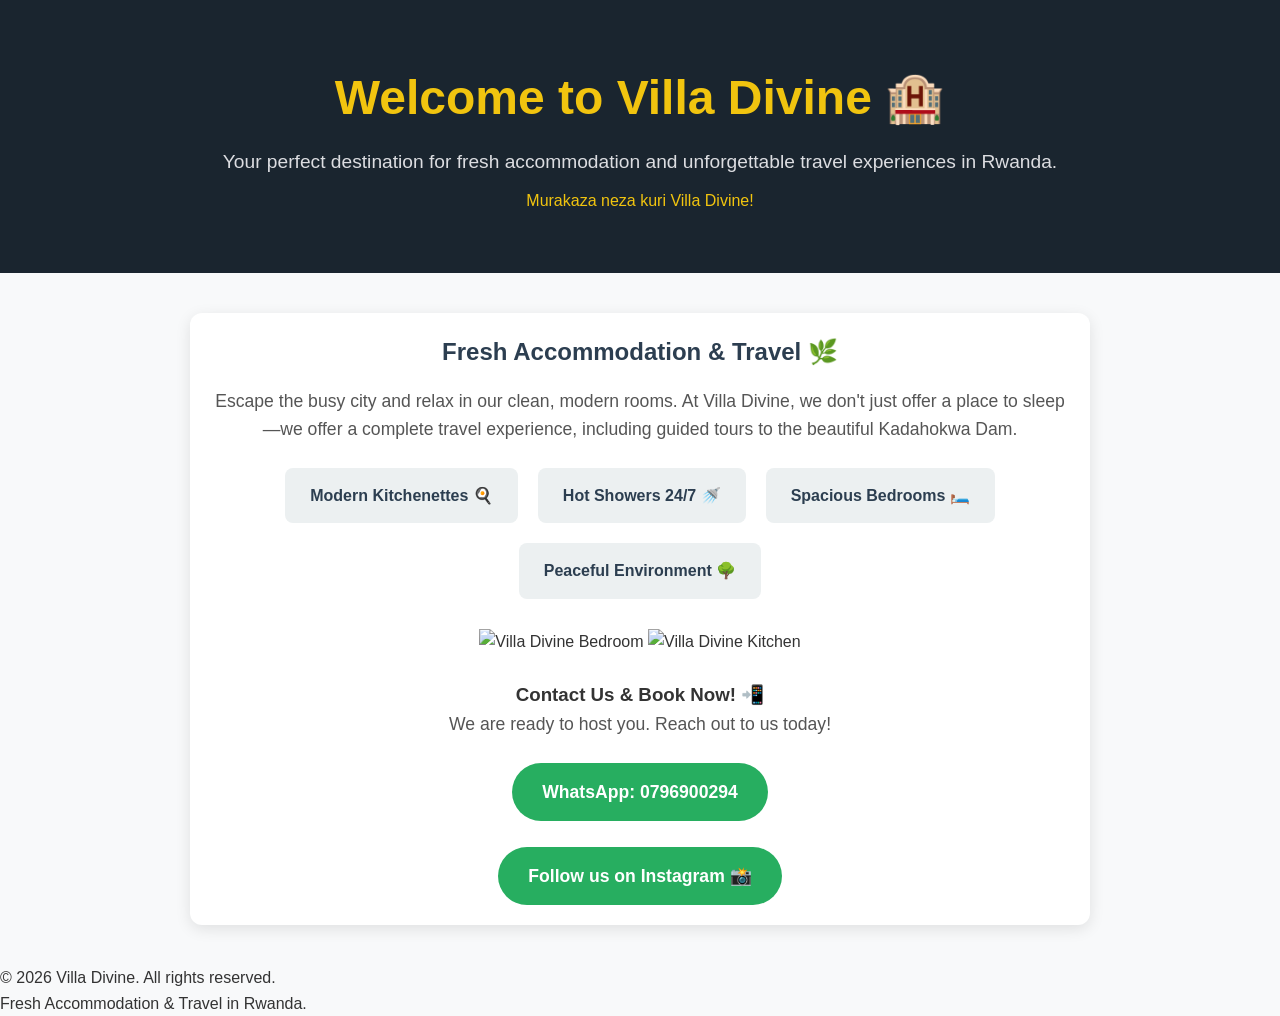
==== index.html @ feab24b3 "Revise title and content for accommodation services Updated the title and content to better reflect " ====
<!DOCTYPE html>
<html lang="en">
<head>
    <meta charset="UTF-8">
    <meta name="viewport" content="width=device-width, initial-scale=1.0">
    <title>Villa Divine | Accommodation & Travel</title>
    <link rel="stylesheet" href="style.css">
    <link href="https://fonts.googleapis.com/css2?family=Poppins:wght@300;400;600&display=swap" rel="stylesheet">
</head>
<body>

    <!-- Hejuru (Header) -->
    <header>
        <h1>Welcome to Villa Divine 🏨</h1>
        <p>Your perfect destination for fresh accommodation and unforgettable travel experiences in Rwanda.</p>
        <p style="font-size: 1em; margin-top: 10px; color: #f1c40f;">Murakaza neza kuri Villa Divine!</p>
    </header>

    <!-- Igice cy'ibanze (Main Content) -->
    <div class="container">
        
        <h2>Fresh Accommodation & Travel 🌿</h2>
        <p>Escape the busy city and relax in our clean, modern rooms. At Villa Divine, we don't just offer a place to sleep—we offer a complete travel experience, including guided tours to the beautiful Kadahokwa Dam.</p>
        
        <!-- Iyi ni features nziza -->
        <div class="features">
            <div class="feature-box">Modern Kitchenettes 🍳</div>
            <div class="feature-box">Hot Showers 24/7 🚿</div>
            <div class="feature-box">Spacious Bedrooms 🛏️</div>
            <div class="feature-box">Peaceful Environment 🌳</div>
        </div>

        <!-- AHANTU HO GUSHYIRA AMAFOTO -->
        <div class="image-gallery">
            <!-- Ifoto ya 1: Icyumba -->
            <img src="room.jpg" alt="Villa Divine Bedroom">
            <!-- Ifoto ya 2: Igikoni -->
            <img src="kitchen.jpg" alt="Villa Divine Kitchen">
        </div>

        <br>

        <!-- Buto zo Kuduhamagara -->
        <div class="contact-section">
            <h3>Contact Us & Book Now! 📲</h3>
            <p>We are ready to host you. Reach out to us today!</p>
            
            <a href="https://wa.me/250796900294" class="btn">WhatsApp: 0796900294</a>
            
            <br><br>
            
            <a href="https://instagram.com/villa_divine_travel_acco" target="_blank" class="btn insta-btn">Follow us on Instagram 📸</a>
        </div>

    </div>

    <!-- Umurongo wo hasi (Footer) -->
    <footer>
        <p>&copy; 2026 Villa Divine. All rights reserved.</p>
        <p>Fresh Accommodation & Travel in Rwanda.</p>
    </footer>

</body>
</html>
---- style.css ----
/* Reset basic styles */
* {
    margin: 0;
    padding: 0;
    box-sizing: border-box;
}

body {
    font-family: 'Segoe UI', Tahoma, Geneva, Verdana, sans-serif;
    background-color: #f8f9fa;
    color: #333;
    line-height: 1.6;
}

/* Header Section */
header {
    background-color: #1a252f; /* Dark blue/grey */
    color: #ffffff;
    text-align: center;
    padding: 60px 20px;
}

header h1 {
    font-size: 3em;
    margin-bottom: 10px;
    color: #f1c40f; /* Gold/Yellow accent */
}

header p {
    font-size: 1.2em;
    color: #dcdde1;
}

/* Main Container */
.container {
    max-width: 900px;
    margin: 40px auto;
    padding: 20px;
    background-color: #ffffff;
    border-radius: 12px;
    box-shadow: 0 4px 15px rgba(0, 0, 0, 0.1);
    text-align: center;
}

.container h2 {
    color: #2c3e50;
    margin-bottom: 15px;
}

.container p {
    font-size: 1.1em;
    margin-bottom: 25px;
    color: #555;
}

/* Features List */
.features {
    display: flex;
    justify-content: center;
    gap: 20px;
    flex-wrap: wrap;
    margin-bottom: 30px;
}

.feature-box {
    background-color: #ecf0f1;
    padding: 15px 25px;
    border-radius: 8px;
    font-weight: bold;
    color: #2c3e50;
}

/* Button */
.btn {
    display: inline-block;
    padding: 15px 30px;
    background-color: #27ae60; /* Green */
    color: #ffffff;
    text-decoration: none;
    border-radius: 50px;
    font-size: 1.1em;
    font-weight: bold;
    transition: background-color 0.3s ease;
}

.btn:hover {
    background-color: #2ecc71; /* Lighter green on hover */
}
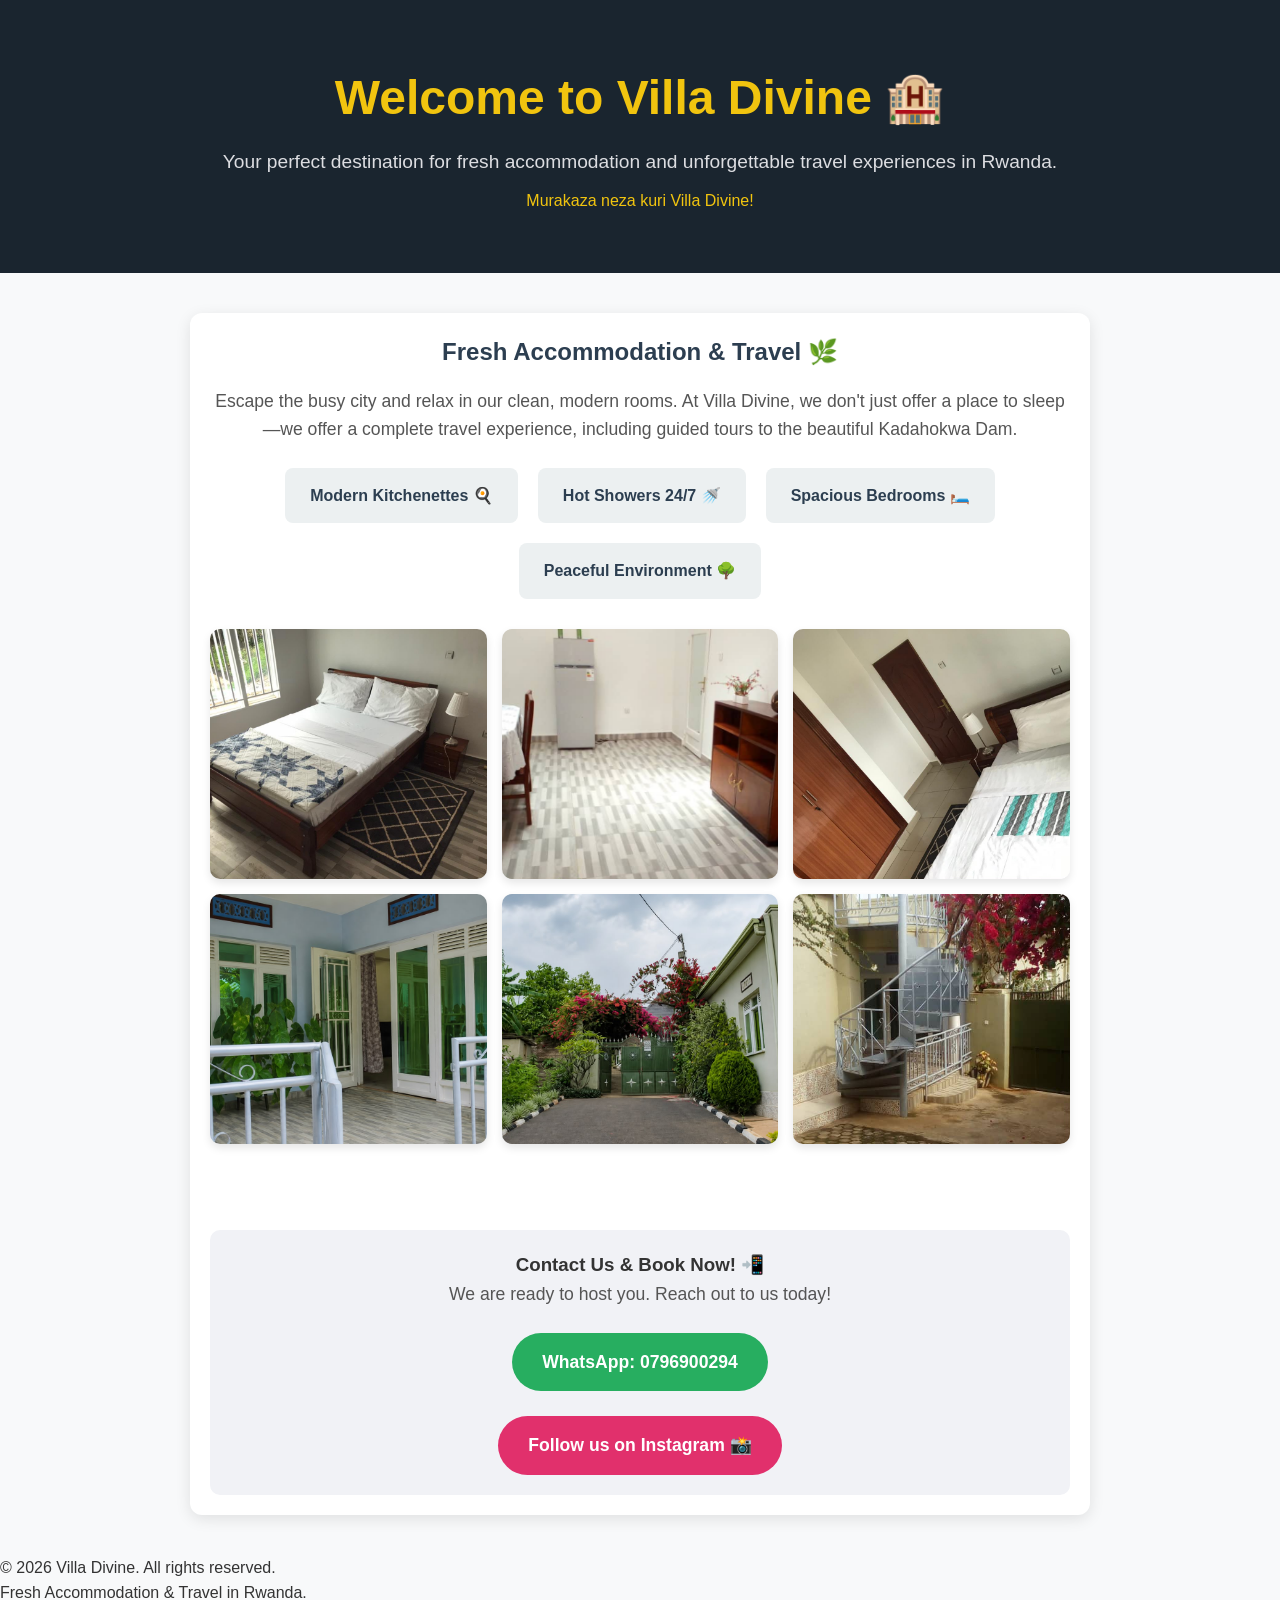
==== commit 7098d2f1: "Update index.html" ====
--- a/index.html
+++ b/index.html
@@ -6,6 +6,28 @@
     <title>Villa Divine | Accommodation & Travel</title>
     <link rel="stylesheet" href="style.css">
     <link href="https://fonts.googleapis.com/css2?family=Poppins:wght@300;400;600&display=swap" rel="stylesheet">
+    
+    <!-- Iyi CSS iri hano ni yo ituma amafoto agenda neza nta kwiga style.css gusa -->
+    <style>
+        .image-gallery {
+            display: grid;
+            grid-template-columns: repeat(auto-fit, minmax(250px, 1fr));
+            gap: 15px;
+            margin-top: 30px;
+            margin-bottom: 30px;
+        }
+        .image-gallery img {
+            width: 100%;
+            height: 250px;
+            object-fit: cover; /* Ibi bituma amafoto yose agira ubunini bungana */
+            border-radius: 10px;
+            box-shadow: 0 4px 8px rgba(0,0,0,0.1);
+            transition: transform 0.3s ease;
+        }
+        .image-gallery img:hover {
+            transform: scale(1.03); /* Iyo umuntu ayageraho, ifoto yiyongera gato */
+        }
+    </style>
 </head>
 <body>
 
@@ -30,12 +52,14 @@
             <div class="feature-box">Peaceful Environment 🌳</div>
         </div>
 
-        <!-- AHANTU HO GUSHYIRA AMAFOTO -->
+        <!-- AHANTU HO AMAFOTO (Yahinduwe ahure n'amazina ya GitHub) -->
         <div class="image-gallery">
-            <!-- Ifoto ya 1: Icyumba -->
-            <img src="room.jpg" alt="Villa Divine Bedroom">
-            <!-- Ifoto ya 2: Igikoni -->
-            <img src="kitchen.jpg" alt="Villa Divine Kitchen">
+            <img src="room.jpg.jpeg" alt="Villa Divine Bedroom">
+            <img src="saloon.jpg.jpeg" alt="Villa Divine Saloon">
+            <img src="room2.jpg.jpeg" alt="Villa Divine Bedroom 2">
+            <img src="room3.jpg.jpeg" alt="Villa Divine Bedroom 3">
+            <img src="gate.jpg.jpeg" alt="Villa Divine Gate">
+            <img src="ladder.jpg.jpeg" alt="Villa Divine View">
         </div>
 
         <br>
--- a/style.css
+++ b/style.css
@@ -86,3 +86,36 @@
 .btn:hover {
     background-color: #2ecc71; /* Lighter green on hover */
 }
+.image-gallery {
+    display: flex;
+    justify-content: center;
+    gap: 15px;
+    margin-top: 20px;
+}
+.image-gallery img {
+    width: 45%;
+    border-radius: 10px;
+    box-shadow: 0 4px 8px rgba(0,0,0,0.1);
+}
+.insta-btn {
+    background-color: #E1306C !important;
+}
+.contact-section {
+    background-color: #f1f2f6;
+    padding: 20px;
+    border-radius: 10px;
+    margin-top: 30px;
+}
+.image-gallery {
+    display: grid;
+    grid-template-columns: repeat(auto-fit, minmax(250px, 1fr));
+    gap: 15px;
+    margin-top: 20px;
+}
+.image-gallery img {
+    width: 100%;
+    height: 250px;
+    object-fit: cover; /* Ibi bituma amafoto yose aba ingana */
+    border-radius: 10px;
+    box-shadow: 0 4px 8px rgba(0,0,0,0.1);
+}
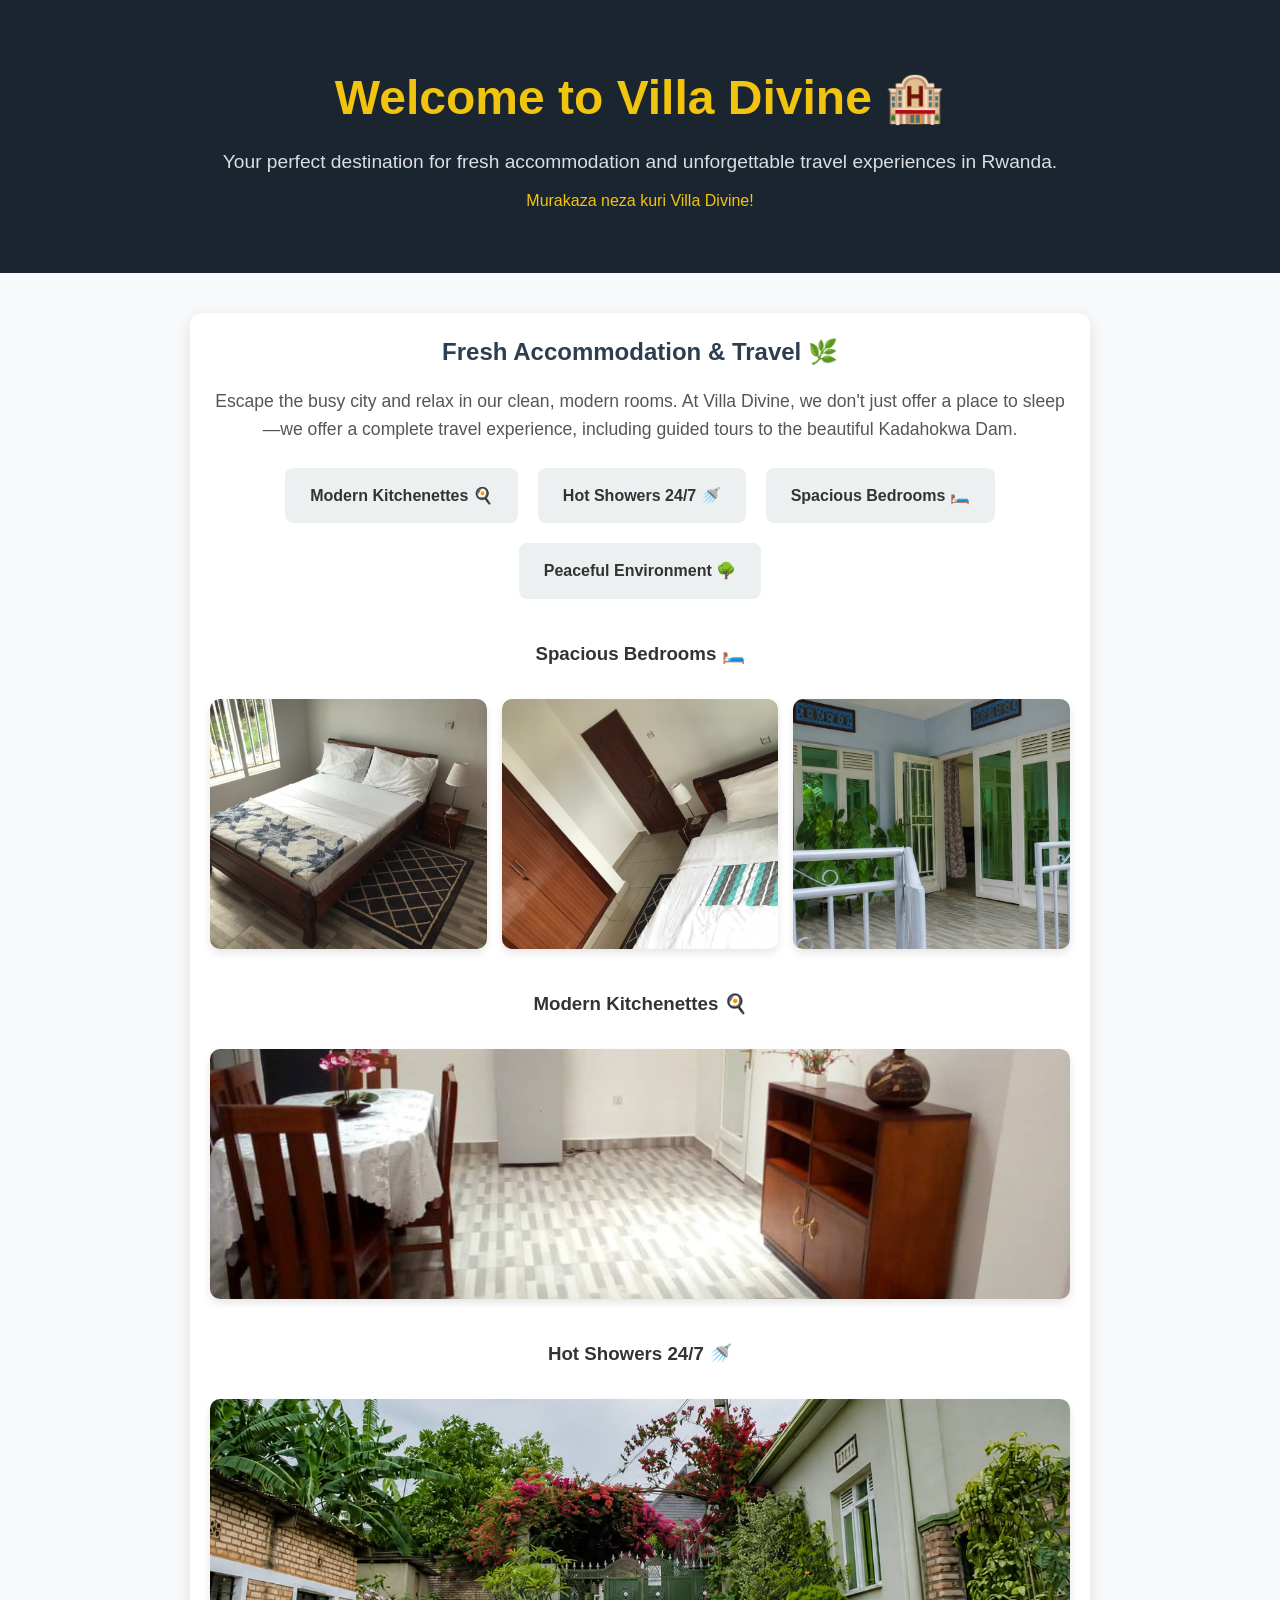
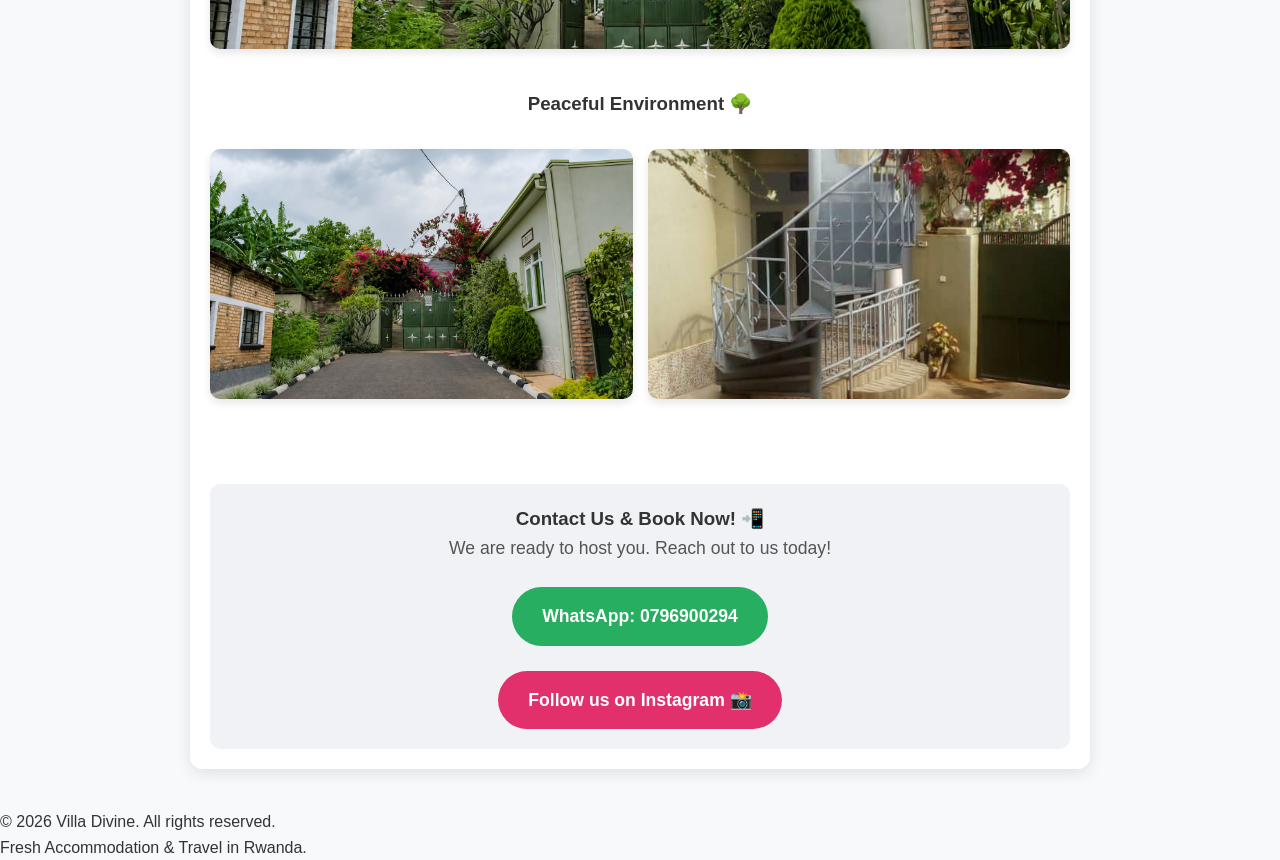
==== commit b82a03e0: "Enhance index.html with navigation links and styles Updated HTML structure and added smooth scroll f" ====
--- a/index.html
+++ b/index.html
@@ -7,8 +7,8 @@
     <link rel="stylesheet" href="style.css">
     <link href="https://fonts.googleapis.com/css2?family=Poppins:wght@300;400;600&display=swap" rel="stylesheet">
     
-    <!-- Iyi CSS iri hano ni yo ituma amafoto agenda neza nta kwiga style.css gusa -->
     <style>
+        /* Ibi bituma amafoto agenda neza */
         .image-gallery {
             display: grid;
             grid-template-columns: repeat(auto-fit, minmax(250px, 1fr));
@@ -19,13 +19,29 @@
         .image-gallery img {
             width: 100%;
             height: 250px;
-            object-fit: cover; /* Ibi bituma amafoto yose agira ubunini bungana */
+            object-fit: cover;
             border-radius: 10px;
             box-shadow: 0 4px 8px rgba(0,0,0,0.1);
             transition: transform 0.3s ease;
         }
         .image-gallery img:hover {
-            transform: scale(1.03); /* Iyo umuntu ayageraho, ifoto yiyongera gato */
+            transform: scale(1.03);
+        }
+        
+        /* Ibi bituma iyo ukanda buto, igenda buhoro buhoro (Smooth Scroll) */
+        html {
+            scroll-behavior: smooth;
+        }
+        
+        /* Ibi bituma buto zisa n'izikandwa */
+        .feature-box {
+            cursor: pointer;
+            text-decoration: none;
+            display: inline-block;
+            color: inherit;
+        }
+        .feature-box:hover {
+            background-color: #d1d8e0;
         }
     </style>
 </head>
@@ -44,20 +60,48 @@
         <h2>Fresh Accommodation & Travel 🌿</h2>
         <p>Escape the busy city and relax in our clean, modern rooms. At Villa Divine, we don't just offer a place to sleep—we offer a complete travel experience, including guided tours to the beautiful Kadahokwa Dam.</p>
         
-        <!-- Iyi ni features nziza -->
+        <!-- BUTO ZIFITE AMALINK (Kanda urebe ifoto) -->
         <div class="features">
-            <div class="feature-box">Modern Kitchenettes 🍳</div>
-            <div class="feature-box">Hot Showers 24/7 🚿</div>
-            <div class="feature-box">Spacious Bedrooms 🛏️</div>
-            <div class="feature-box">Peaceful Environment 🌳</div>
+            <!-- Iyi buto ijyana ku ifoto ya Kitchen (id="kitchen") -->
+            <a href="#kitchen" class="feature-box">Modern Kitchenettes 🍳</a>
+            
+            <!-- Iyi buto ijyana ku ifoto ya Hot shower (id="bathroom") -->
+            <a href="#bathroom" class="feature-box">Hot Showers 24/7 🚿</a>
+            
+            <!-- Iyi buto ijyana ku ifoto y'icyumba (id="bedroom") -->
+            <a href="#bedroom" class="feature-box">Spacious Bedrooms 🛏️</a>
+            
+            <!-- Iyi buto ijyana ku ifoto y'ahantu ho hanze (id="environment") -->
+            <a href="#environment" class="feature-box">Peaceful Environment 🌳</a>
         </div>
 
-        <!-- AHANTU HO AMAFOTO (Yahinduwe ahure n'amazina ya GitHub) -->
+        <!-- AHANTU HO AMAFOTO (Amafoto afite "id" kugira ngo buto ziyasange) -->
+        
+        <!-- Ifoto y'Icyumba -->
+        <h3 id="bedroom" style="margin-top: 40px;">Spacious Bedrooms 🛏️</h3>
         <div class="image-gallery">
             <img src="room.jpg.jpeg" alt="Villa Divine Bedroom">
-            <img src="saloon.jpg.jpeg" alt="Villa Divine Saloon">
             <img src="room2.jpg.jpeg" alt="Villa Divine Bedroom 2">
             <img src="room3.jpg.jpeg" alt="Villa Divine Bedroom 3">
+        </div>
+
+        <!-- Ifoto y'Igikoni -->
+        <h3 id="kitchen" style="margin-top: 40px;">Modern Kitchenettes 🍳</h3>
+        <div class="image-gallery">
+            <img src="saloon.jpg.jpeg" alt="Villa Divine Kitchen"> 
+            <!-- Niba hari ifoto y'igikoni nyayo, hindura "saloon.jpg.jpeg" uyishyiremo -->
+        </div>
+
+        <!-- Ifoto y'Ubwiherero -->
+        <h3 id="bathroom" style="margin-top: 40px;">Hot Showers 24/7 🚿</h3>
+        <div class="image-gallery">
+            <!-- Niba hari ifoto y'ubwiherero, hindura "gate.jpg.jpeg" uyishyiremo -->
+            <img src="gate.jpg.jpeg" alt="Villa Divine Bathroom"> 
+        </div>
+
+        <!-- Ifoto y'Aho Hanze -->
+        <h3 id="environment" style="margin-top: 40px;">Peaceful Environment 🌳</h3>
+        <div class="image-gallery">
             <img src="gate.jpg.jpeg" alt="Villa Divine Gate">
             <img src="ladder.jpg.jpeg" alt="Villa Divine View">
         </div>
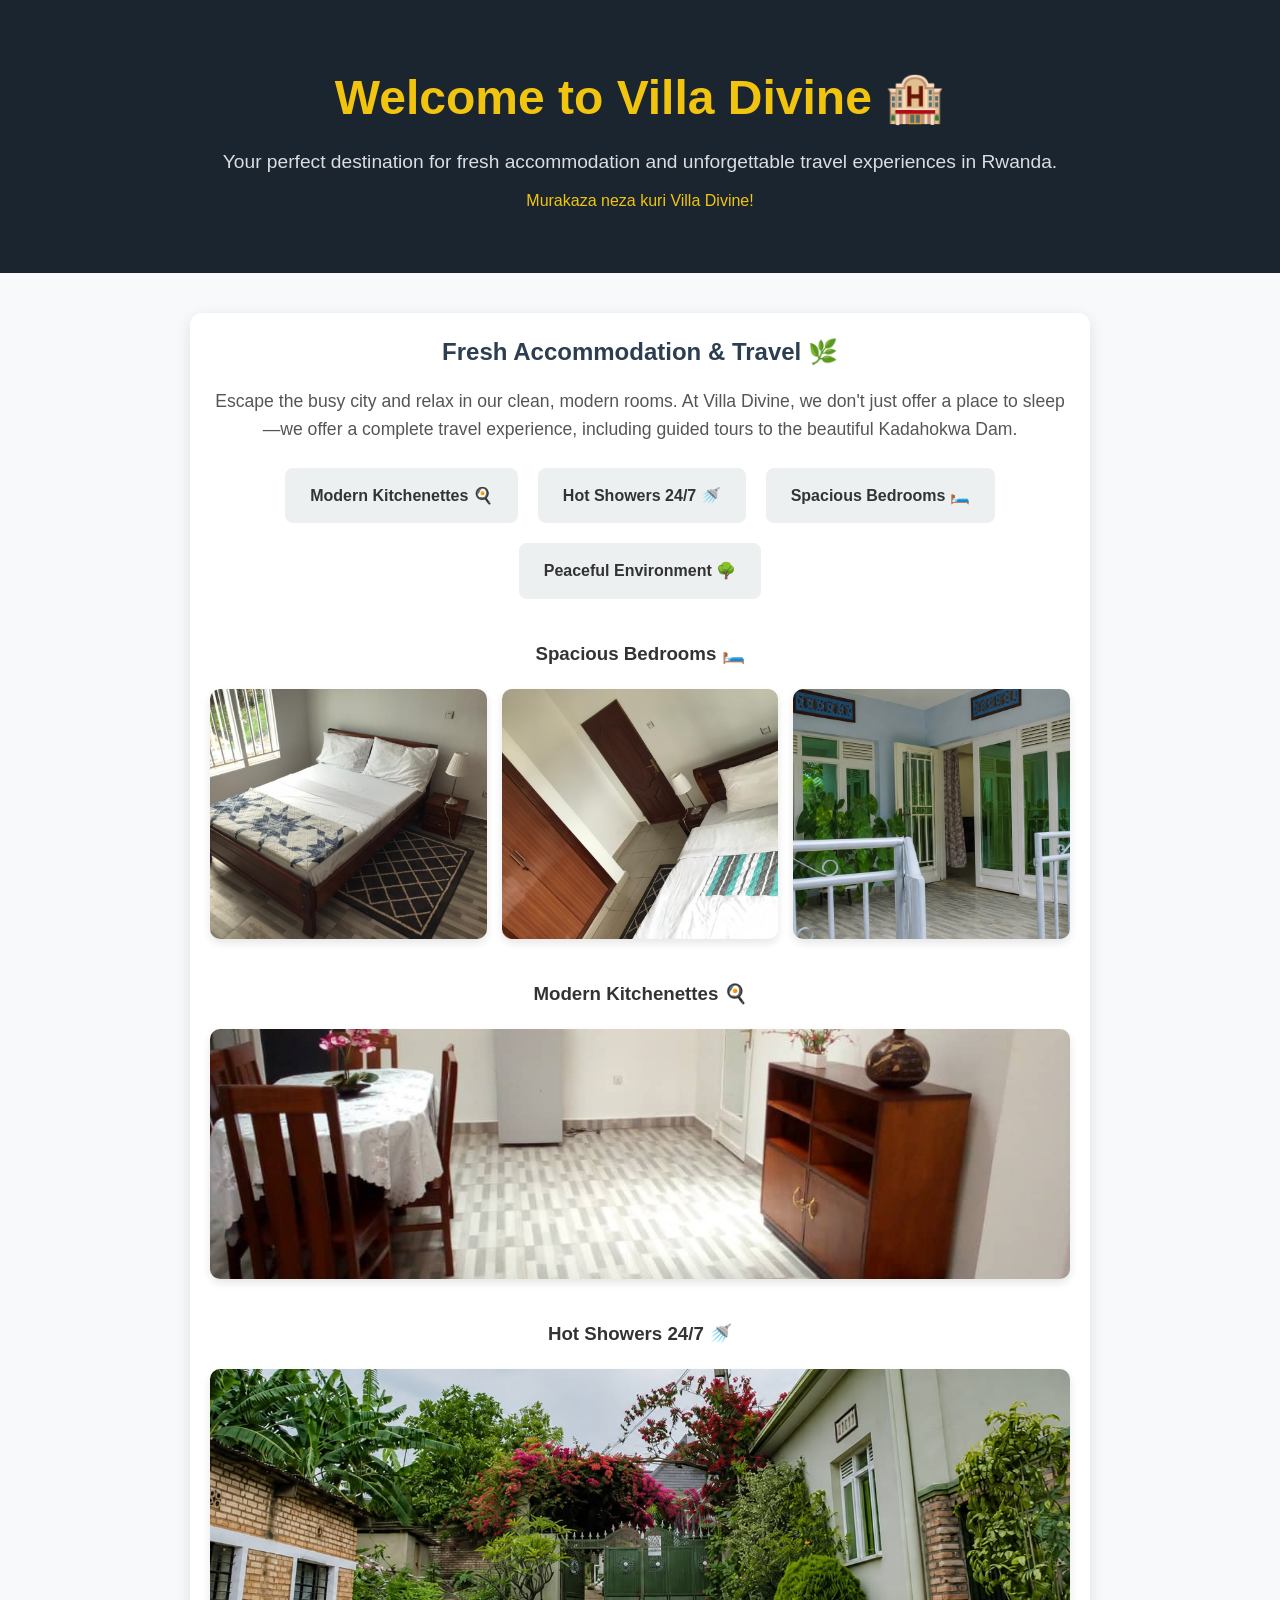
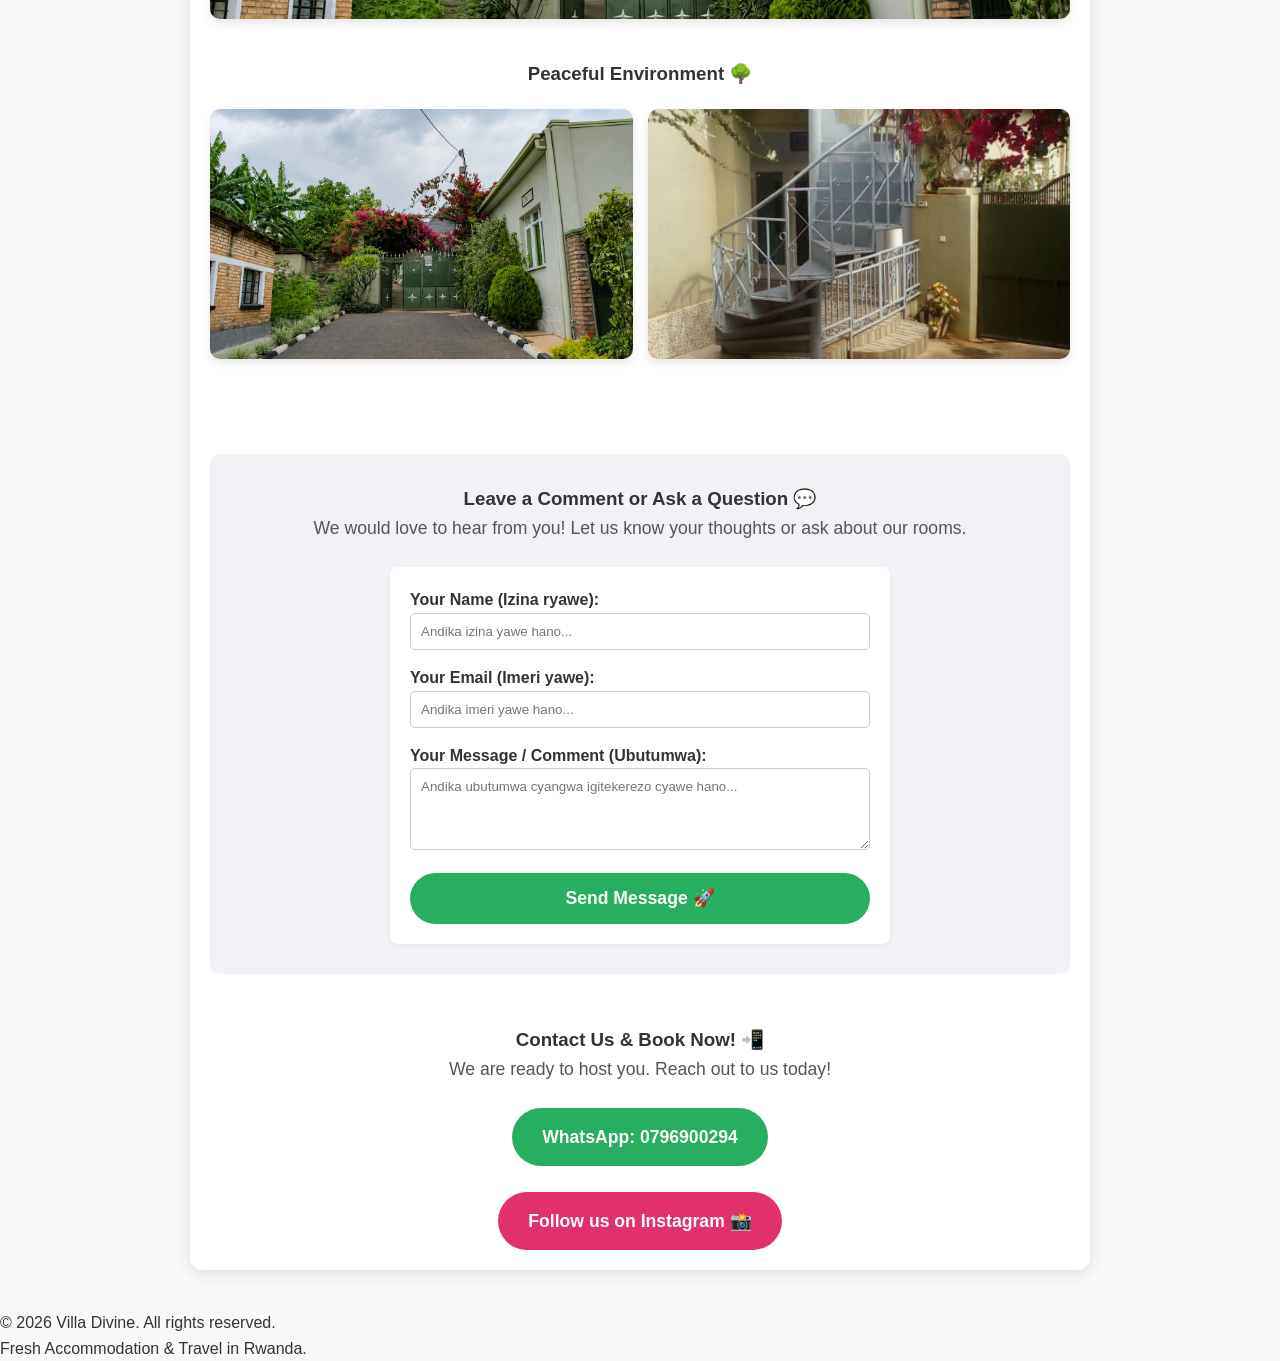
==== commit 7d5f4529: "Refactor HTML and CSS styles for better layout Updated CSS styles and improved comments in HTML." ====
--- a/index.html
+++ b/index.html
@@ -7,13 +7,14 @@
     <link rel="stylesheet" href="style.css">
     <link href="https://fonts.googleapis.com/css2?family=Poppins:wght@300;400;600&display=swap" rel="stylesheet">
     
+    <!-- Iyi CSS iri hano ituma amafoto n'ifomu bisa neza -->
     <style>
-        /* Ibi bituma amafoto agenda neza */
+        /* Imiterere y'amafoto */
         .image-gallery {
             display: grid;
             grid-template-columns: repeat(auto-fit, minmax(250px, 1fr));
             gap: 15px;
-            margin-top: 30px;
+            margin-top: 20px;
             margin-bottom: 30px;
         }
         .image-gallery img {
@@ -28,12 +29,12 @@
             transform: scale(1.03);
         }
         
-        /* Ibi bituma iyo ukanda buto, igenda buhoro buhoro (Smooth Scroll) */
+        /* Smooth scroll iyo ukanda kuri buto */
         html {
             scroll-behavior: smooth;
         }
         
-        /* Ibi bituma buto zisa n'izikandwa */
+        /* Uburyo buto zisa n'izikandwa */
         .feature-box {
             cursor: pointer;
             text-decoration: none;
@@ -42,6 +43,32 @@
         }
         .feature-box:hover {
             background-color: #d1d8e0;
+        }
+
+        /* Imiterere y'ifomu yo kohereza ubutumwa */
+        .contact-section {
+            background-color: #f1f2f6;
+            padding: 30px;
+            border-radius: 10px;
+            margin-top: 40px;
+            text-align: center;
+        }
+        .contact-form {
+            text-align: left; 
+            max-width: 500px; 
+            margin: 0 auto;
+            background: white;
+            padding: 20px;
+            border-radius: 8px;
+            box-shadow: 0 2px 5px rgba(0,0,0,0.05);
+        }
+        .contact-form input, .contact-form textarea {
+            width: 100%; 
+            padding: 10px; 
+            margin-bottom: 15px; 
+            border: 1px solid #ccc; 
+            border-radius: 5px;
+            font-family: inherit;
         }
     </style>
 </head>
@@ -60,24 +87,17 @@
         <h2>Fresh Accommodation & Travel 🌿</h2>
         <p>Escape the busy city and relax in our clean, modern rooms. At Villa Divine, we don't just offer a place to sleep—we offer a complete travel experience, including guided tours to the beautiful Kadahokwa Dam.</p>
         
-        <!-- BUTO ZIFITE AMALINK (Kanda urebe ifoto) -->
+        <!-- BUTO ZIFITE AMALINK (Zikujyana kuri za foto) -->
         <div class="features">
-            <!-- Iyi buto ijyana ku ifoto ya Kitchen (id="kitchen") -->
             <a href="#kitchen" class="feature-box">Modern Kitchenettes 🍳</a>
-            
-            <!-- Iyi buto ijyana ku ifoto ya Hot shower (id="bathroom") -->
             <a href="#bathroom" class="feature-box">Hot Showers 24/7 🚿</a>
-            
-            <!-- Iyi buto ijyana ku ifoto y'icyumba (id="bedroom") -->
             <a href="#bedroom" class="feature-box">Spacious Bedrooms 🛏️</a>
-            
-            <!-- Iyi buto ijyana ku ifoto y'ahantu ho hanze (id="environment") -->
             <a href="#environment" class="feature-box">Peaceful Environment 🌳</a>
         </div>
 
-        <!-- AHANTU HO AMAFOTO (Amafoto afite "id" kugira ngo buto ziyasange) -->
+        <!-- AHANTU HO AMAFOTO -->
         
-        <!-- Ifoto y'Icyumba -->
+        <!-- Ifoto z'Ibyumba -->
         <h3 id="bedroom" style="margin-top: 40px;">Spacious Bedrooms 🛏️</h3>
         <div class="image-gallery">
             <img src="room.jpg.jpeg" alt="Villa Divine Bedroom">
@@ -89,13 +109,11 @@
         <h3 id="kitchen" style="margin-top: 40px;">Modern Kitchenettes 🍳</h3>
         <div class="image-gallery">
             <img src="saloon.jpg.jpeg" alt="Villa Divine Kitchen"> 
-            <!-- Niba hari ifoto y'igikoni nyayo, hindura "saloon.jpg.jpeg" uyishyiremo -->
         </div>
 
         <!-- Ifoto y'Ubwiherero -->
         <h3 id="bathroom" style="margin-top: 40px;">Hot Showers 24/7 🚿</h3>
         <div class="image-gallery">
-            <!-- Niba hari ifoto y'ubwiherero, hindura "gate.jpg.jpeg" uyishyiremo -->
             <img src="gate.jpg.jpeg" alt="Villa Divine Bathroom"> 
         </div>
 
@@ -108,8 +126,30 @@
 
         <br>
 
-        <!-- Buto zo Kuduhamagara -->
+        <!-- Igice cyo Gusiga Ubutumwa (Comments / Contact Form) -->
         <div class="contact-section">
+            <h3>Leave a Comment or Ask a Question 💬</h3>
+            <p>We would love to hear from you! Let us know your thoughts or ask about our rooms.</p>
+            
+            <!-- Iyi ni Fomu ikoresha URL ya Formspree yawe -->
+            <form class="contact-form" action="https://formspree.io/f/maeegkwa" method="POST">
+                <label for="name" style="font-weight: bold;">Your Name (Izina ryawe):</label>
+                <input type="text" id="name" name="name" required placeholder="Andika izina yawe hano...">
+
+                <label for="email" style="font-weight: bold;">Your Email (Imeri yawe):</label>
+                <input type="email" id="email" name="email" required placeholder="Andika imeri yawe hano...">
+
+                <label for="message" style="font-weight: bold;">Your Message / Comment (Ubutumwa):</label>
+                <textarea id="message" name="message" rows="4" required placeholder="Andika ubutumwa cyangwa igitekerezo cyawe hano..."></textarea>
+
+                <button type="submit" class="btn" style="width: 100%; border: none; cursor: pointer;">Send Message 🚀</button>
+            </form>
+        </div>
+
+        <br><br>
+
+        <!-- Buto zo Kuduhamagara (WhatsApp & Instagram) -->
+        <div style="text-align: center;">
             <h3>Contact Us & Book Now! 📲</h3>
             <p>We are ready to host you. Reach out to us today!</p>
             
@@ -117,7 +157,7 @@
             
             <br><br>
             
-            <a href="https://instagram.com/villa_divine_travel_acco" target="_blank" class="btn insta-btn">Follow us on Instagram 📸</a>
+            <a href="https://instagram.com/villa_divine_travel_acco" target="_blank" class="btn insta-btn" style="background-color: #E1306C; color: white;">Follow us on Instagram 📸</a>
         </div>
 
     </div>
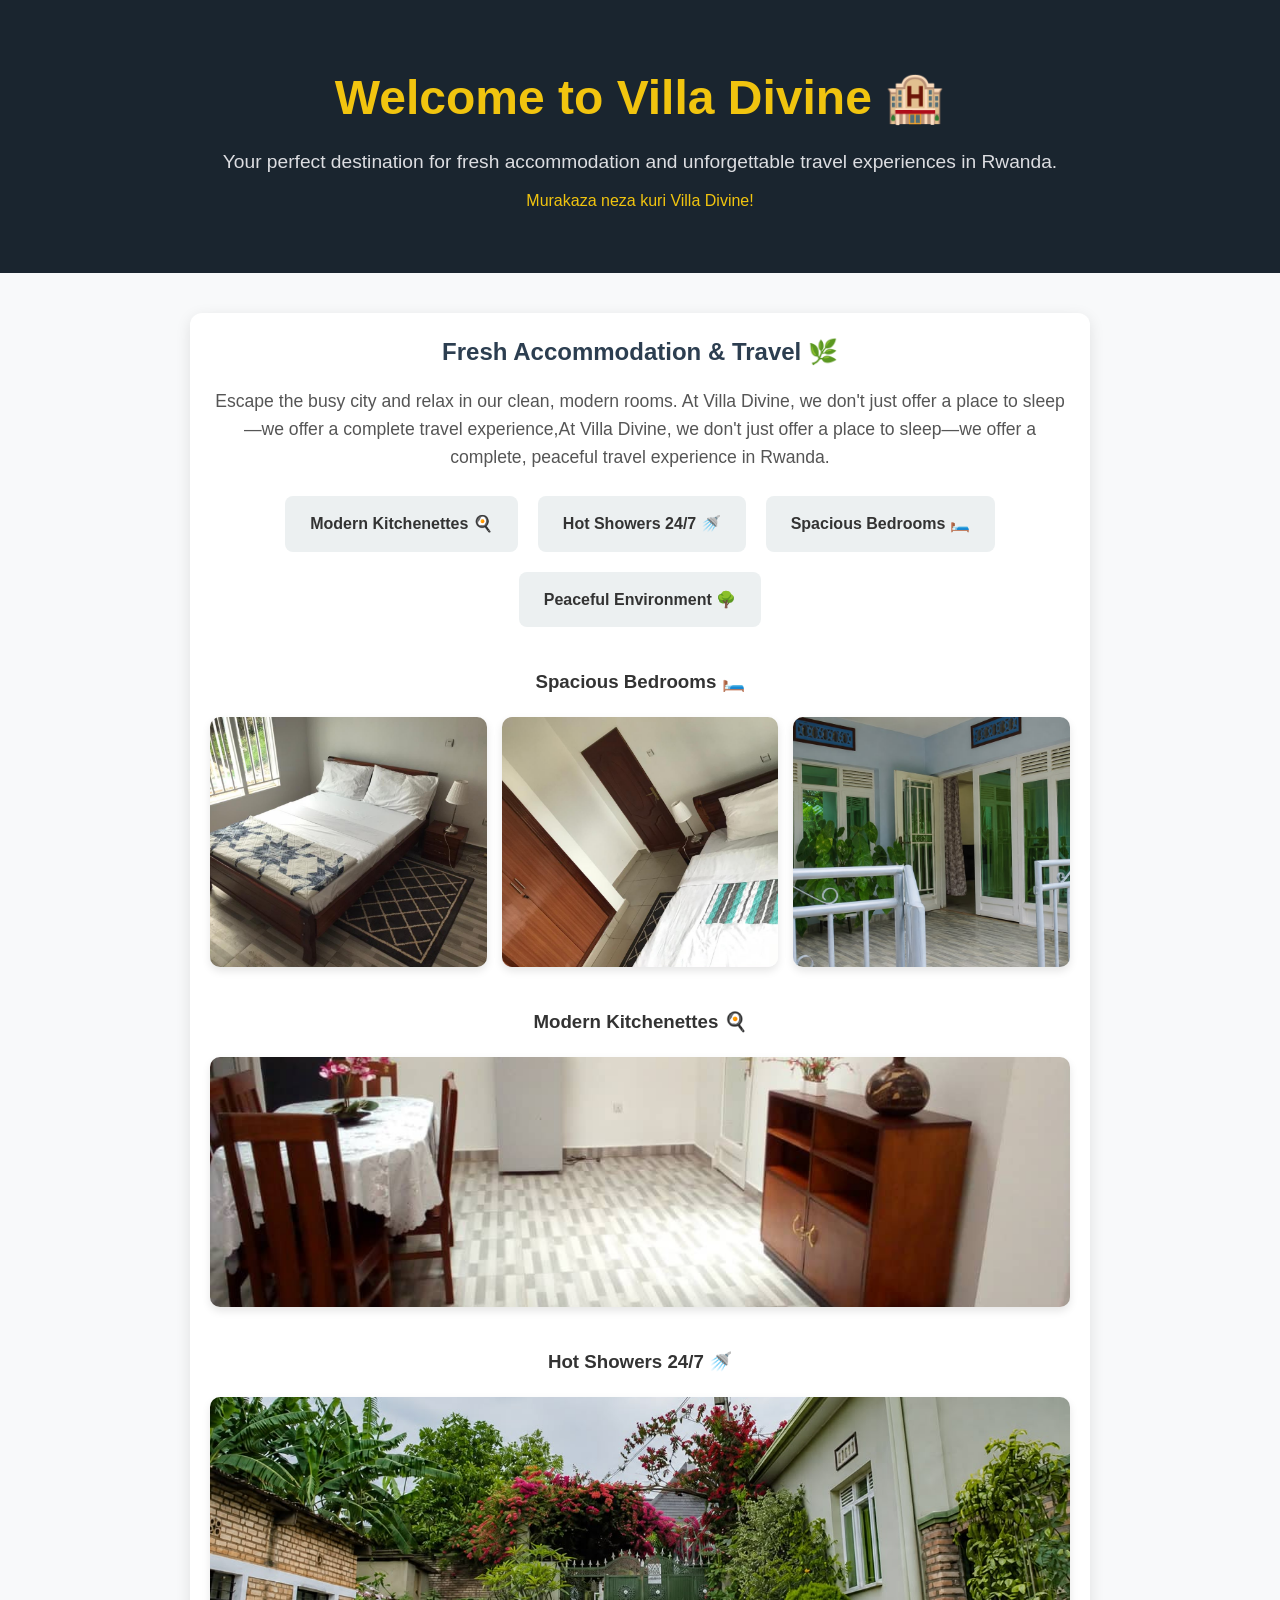
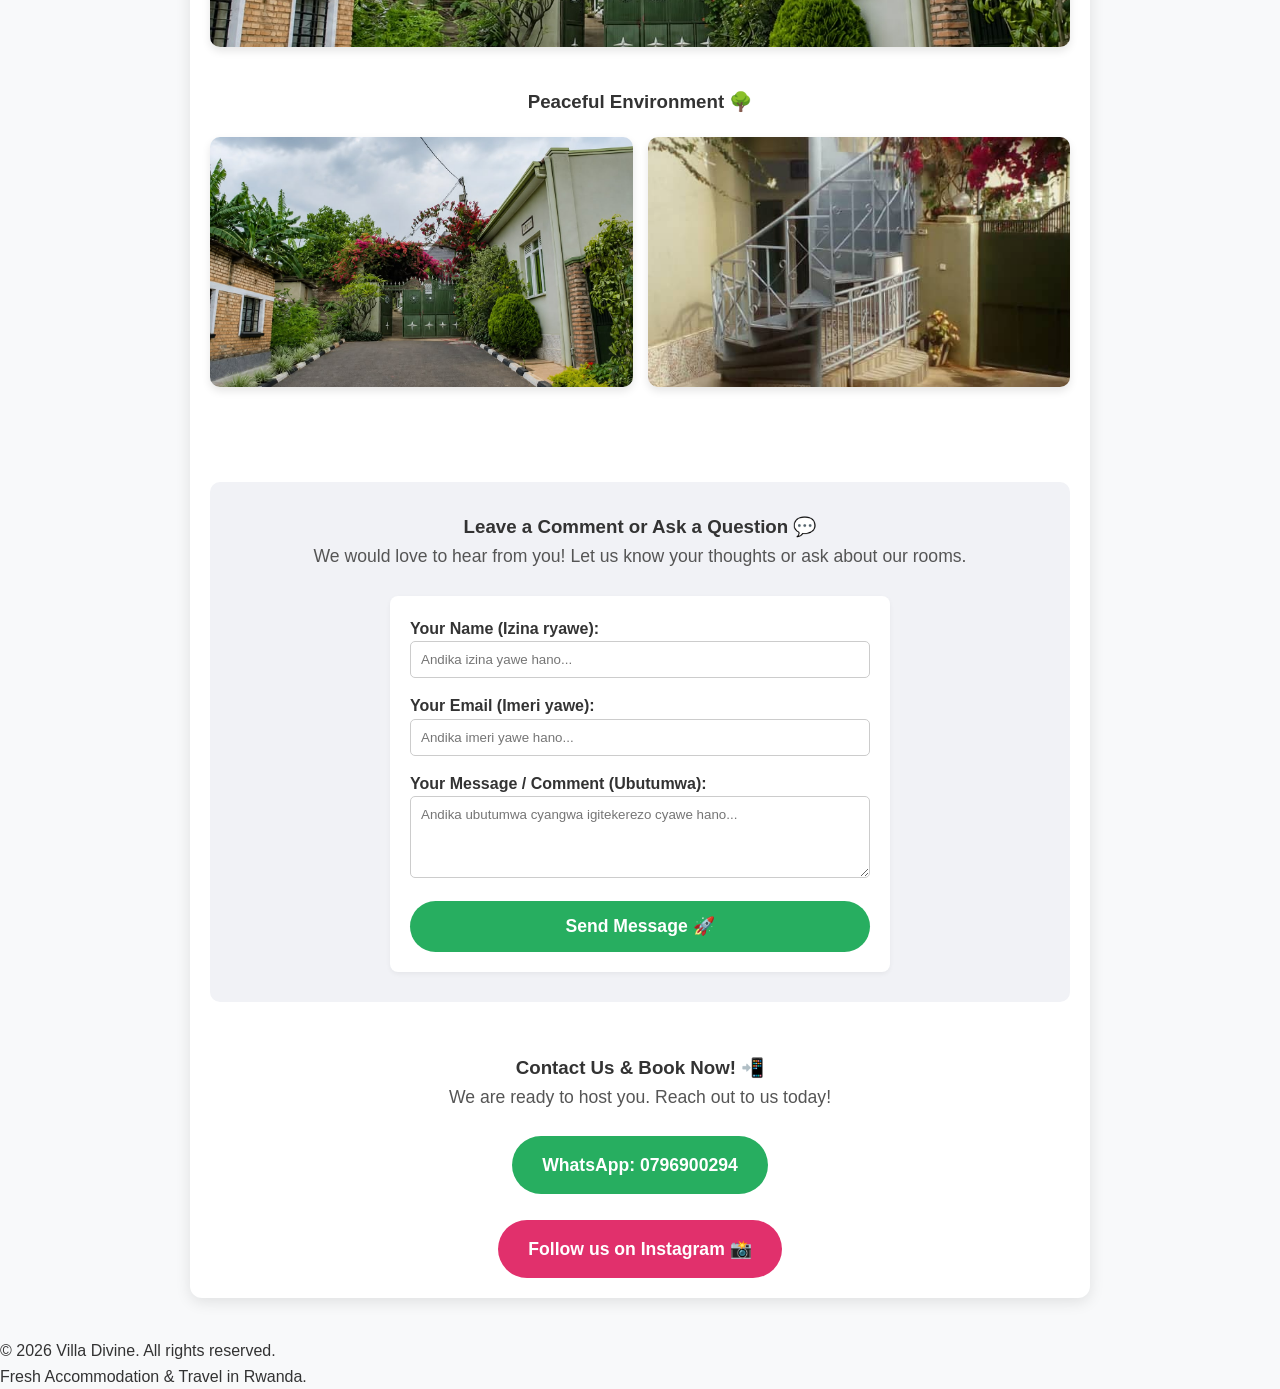
==== commit 61f486be: "Revise accommodation description for clarity Updated the description of Villa Divine to emphasize a " ====
--- a/index.html
+++ b/index.html
@@ -85,7 +85,7 @@
     <div class="container">
         
         <h2>Fresh Accommodation & Travel 🌿</h2>
-        <p>Escape the busy city and relax in our clean, modern rooms. At Villa Divine, we don't just offer a place to sleep—we offer a complete travel experience, including guided tours to the beautiful Kadahokwa Dam.</p>
+        <p>Escape the busy city and relax in our clean, modern rooms. At Villa Divine, we don't just offer a place to sleep—we offer a complete travel experience,At Villa Divine, we don't just offer a place to sleep—we offer a complete, peaceful travel experience in Rwanda.</p>
         
         <!-- BUTO ZIFITE AMALINK (Zikujyana kuri za foto) -->
         <div class="features">
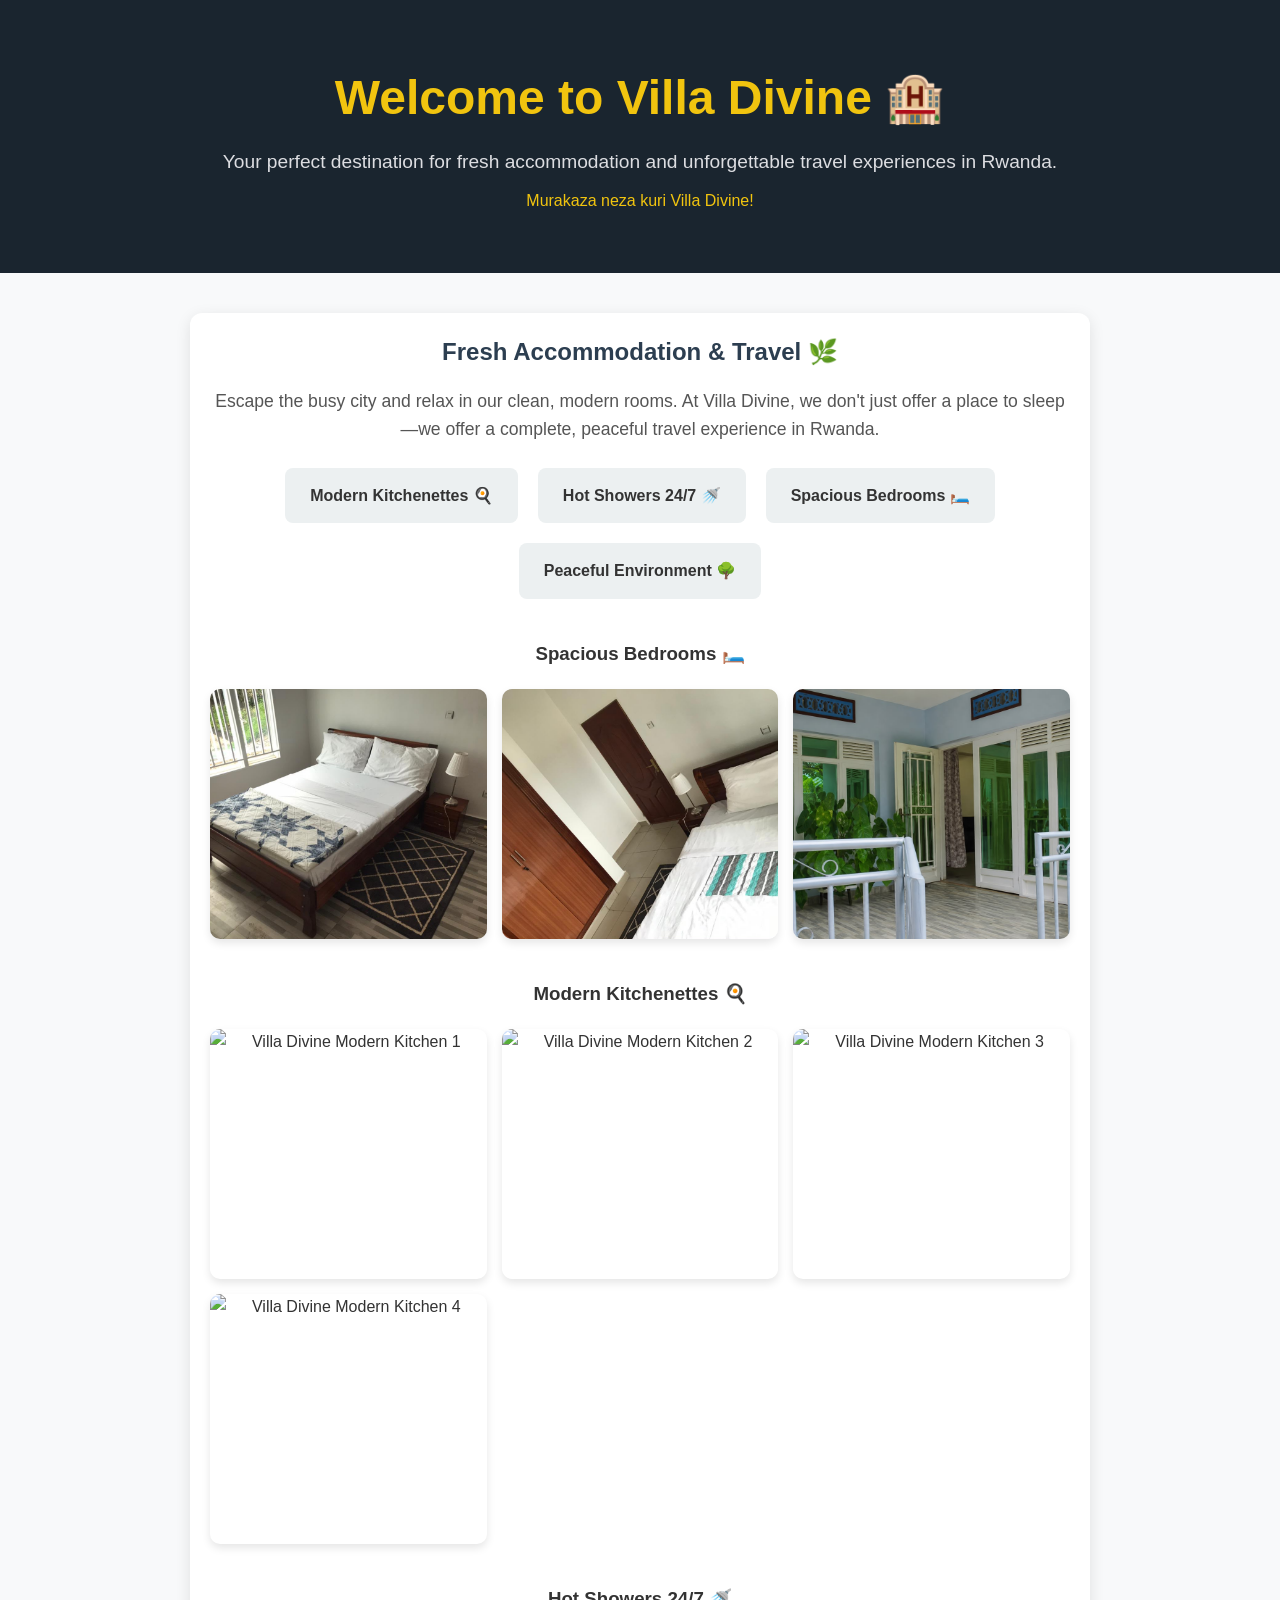
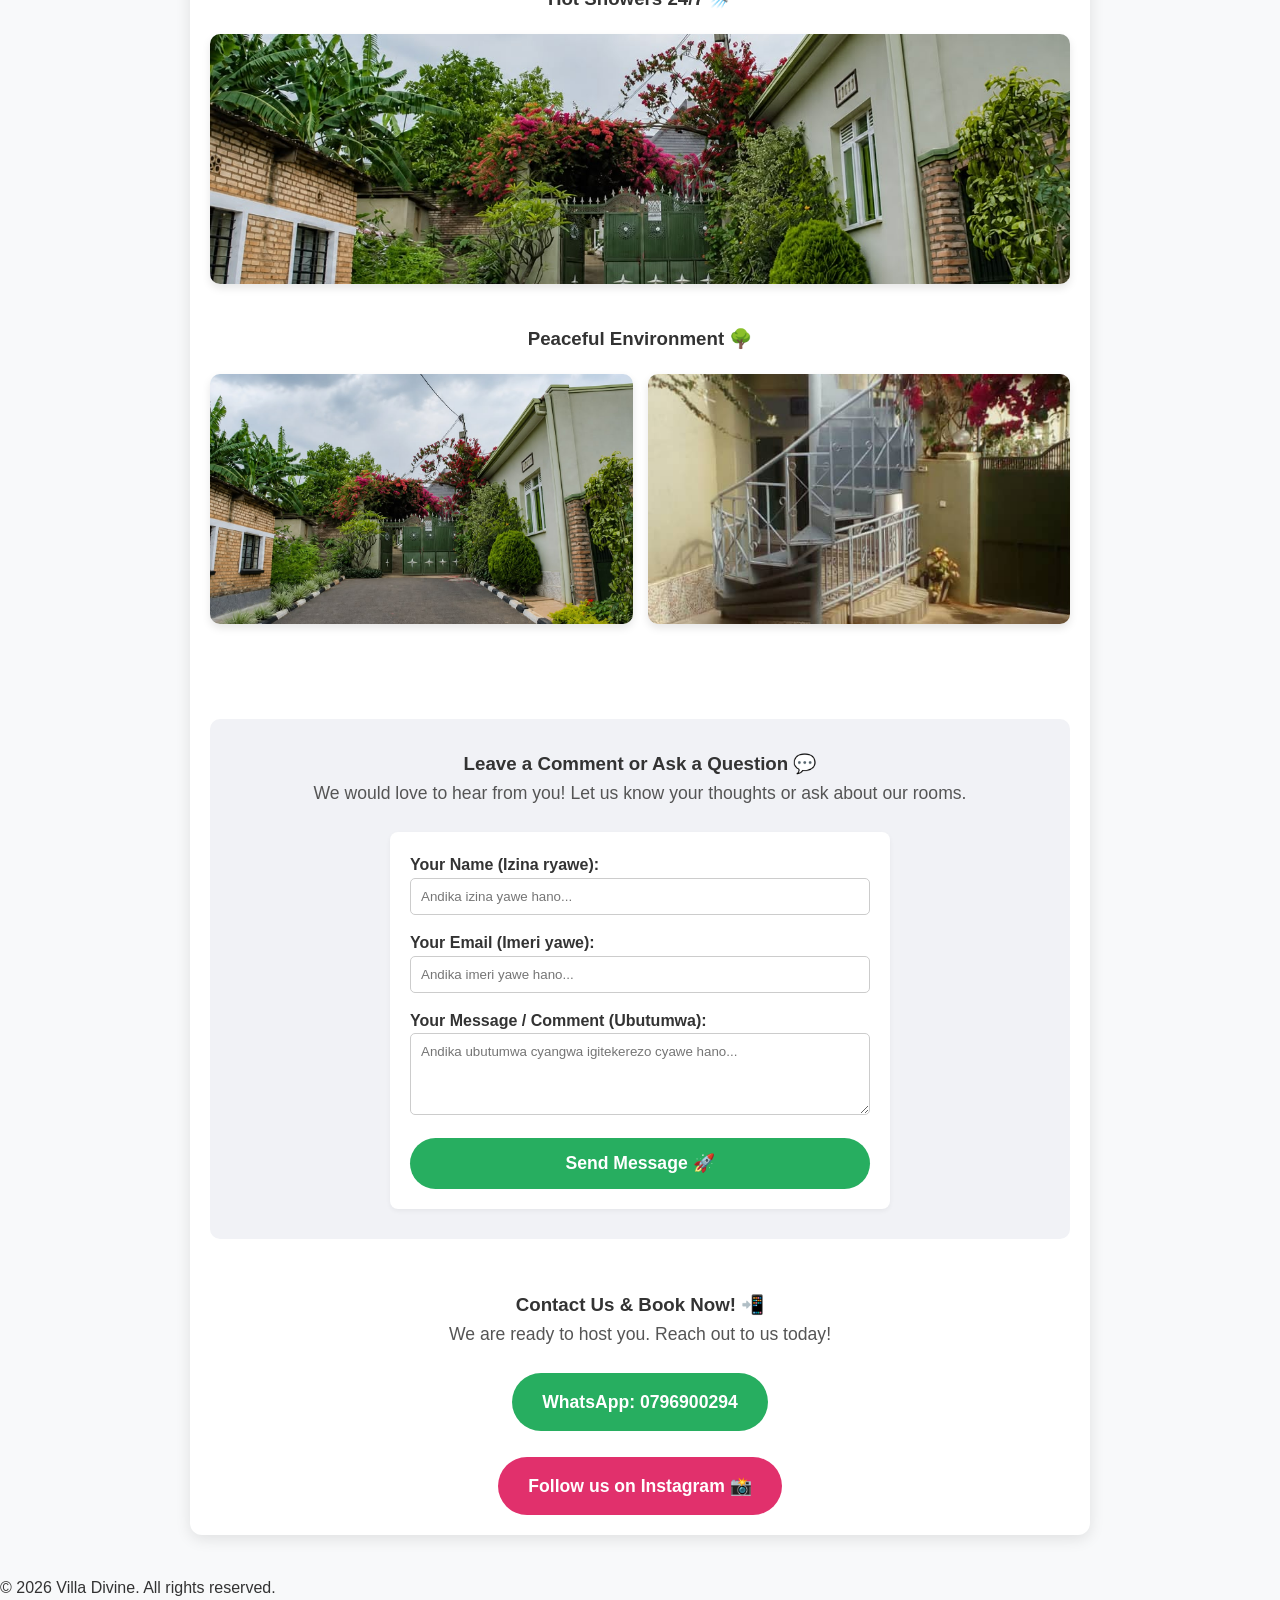
==== commit 4bb6e7b3: "Update content and images in index.html" ====
--- a/index.html
+++ b/index.html
@@ -85,7 +85,7 @@
     <div class="container">
         
         <h2>Fresh Accommodation & Travel 🌿</h2>
-        <p>Escape the busy city and relax in our clean, modern rooms. At Villa Divine, we don't just offer a place to sleep—we offer a complete travel experience,At Villa Divine, we don't just offer a place to sleep—we offer a complete, peaceful travel experience in Rwanda.</p>
+        <p>Escape the busy city and relax in our clean, modern rooms. At Villa Divine, we don't just offer a place to sleep—we offer a complete, peaceful travel experience in Rwanda.</p>
         
         <!-- BUTO ZIFITE AMALINK (Zikujyana kuri za foto) -->
         <div class="features">
@@ -105,13 +105,16 @@
             <img src="room3.jpg.jpeg" alt="Villa Divine Bedroom 3">
         </div>
 
-        <!-- Ifoto y'Igikoni -->
+        <!-- Ifoto y'Igikoni (Zahinduwe nshya) -->
         <h3 id="kitchen" style="margin-top: 40px;">Modern Kitchenettes 🍳</h3>
         <div class="image-gallery">
-            <img src="saloon.jpg.jpeg" alt="Villa Divine Kitchen"> 
+            <img src="kitchen1.jpg" alt="Villa Divine Modern Kitchen 1">
+            <img src="kitchen2.jpg" alt="Villa Divine Modern Kitchen 2">
+            <img src="kitchen3.jpg" alt="Villa Divine Modern Kitchen 3">
+            <img src="kitchen4.jpg" alt="Villa Divine Modern Kitchen 4">
         </div>
 
-        <!-- Ifoto y'Ubwiherero -->
+        <!-- Ifoto y'Ubwiherero (Urahindura izina ry'ifoto niba ufite iyayo) -->
         <h3 id="bathroom" style="margin-top: 40px;">Hot Showers 24/7 🚿</h3>
         <div class="image-gallery">
             <img src="gate.jpg.jpeg" alt="Villa Divine Bathroom"> 
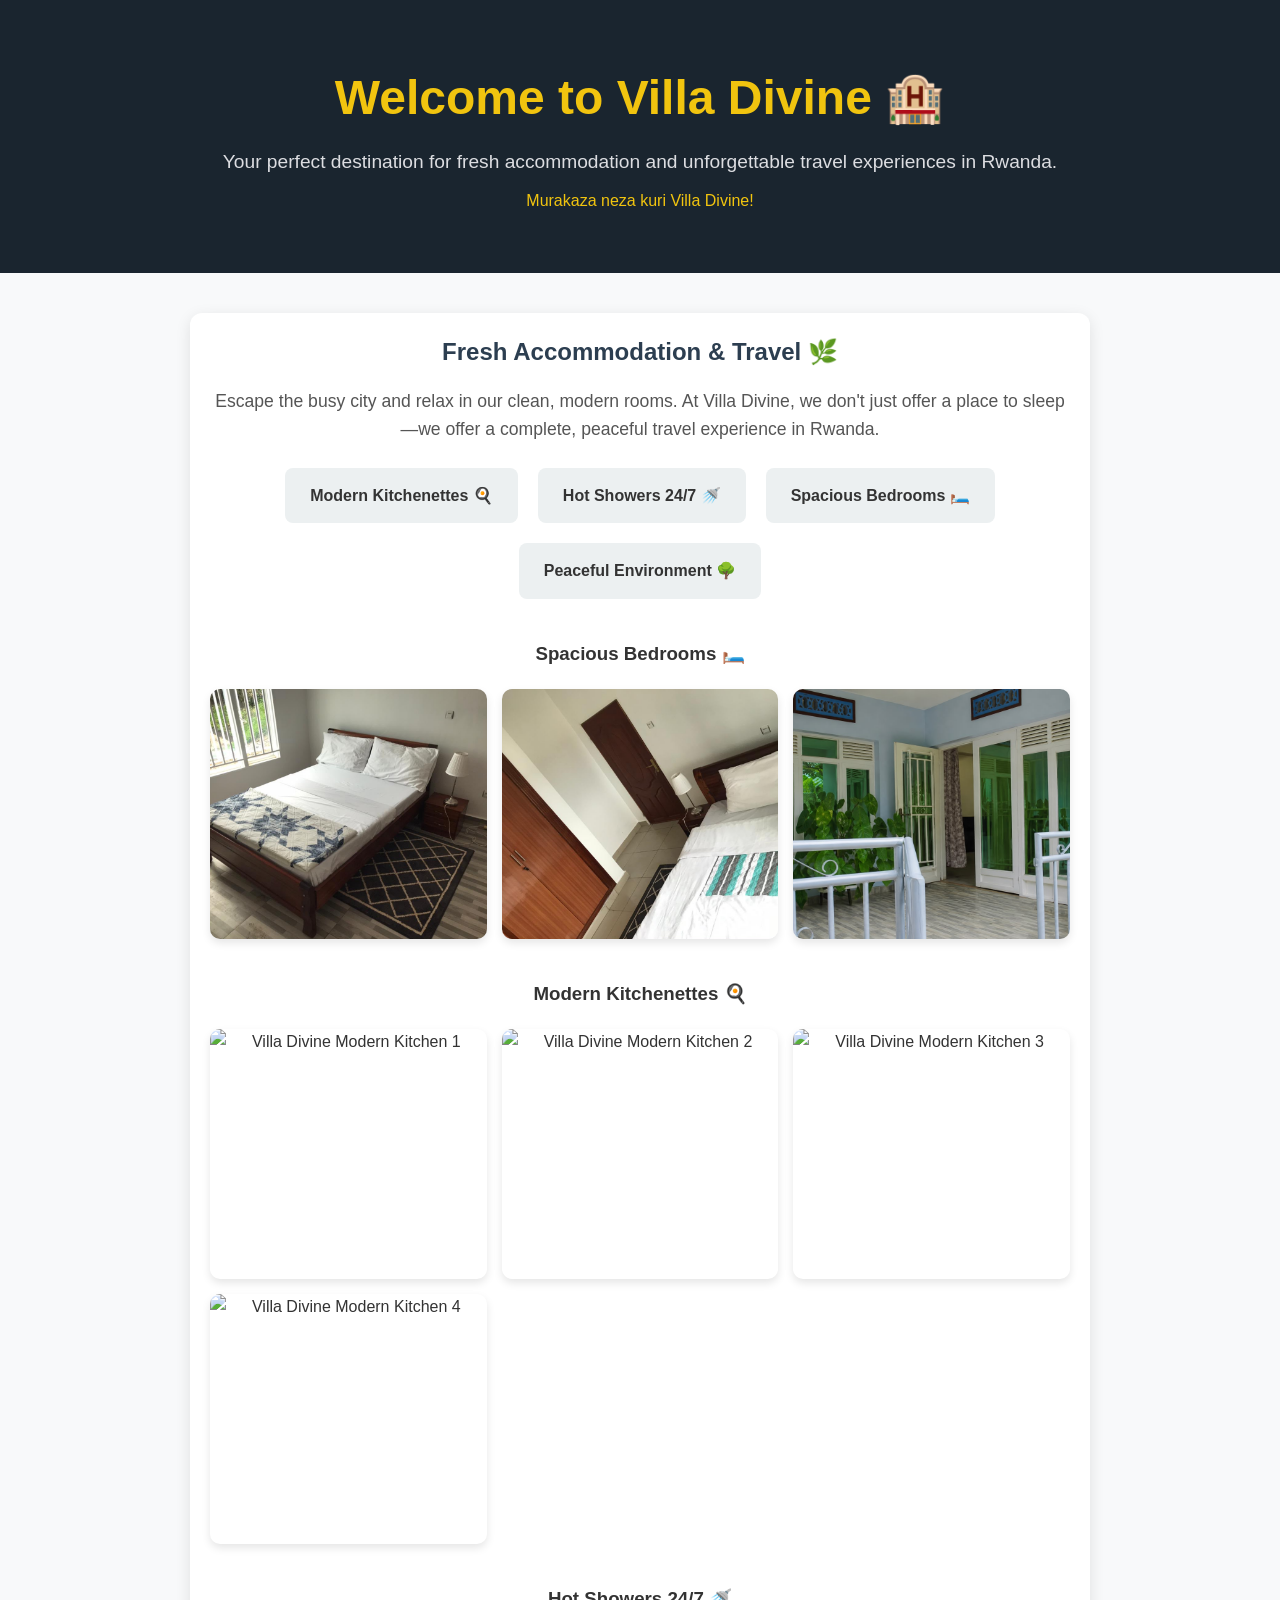
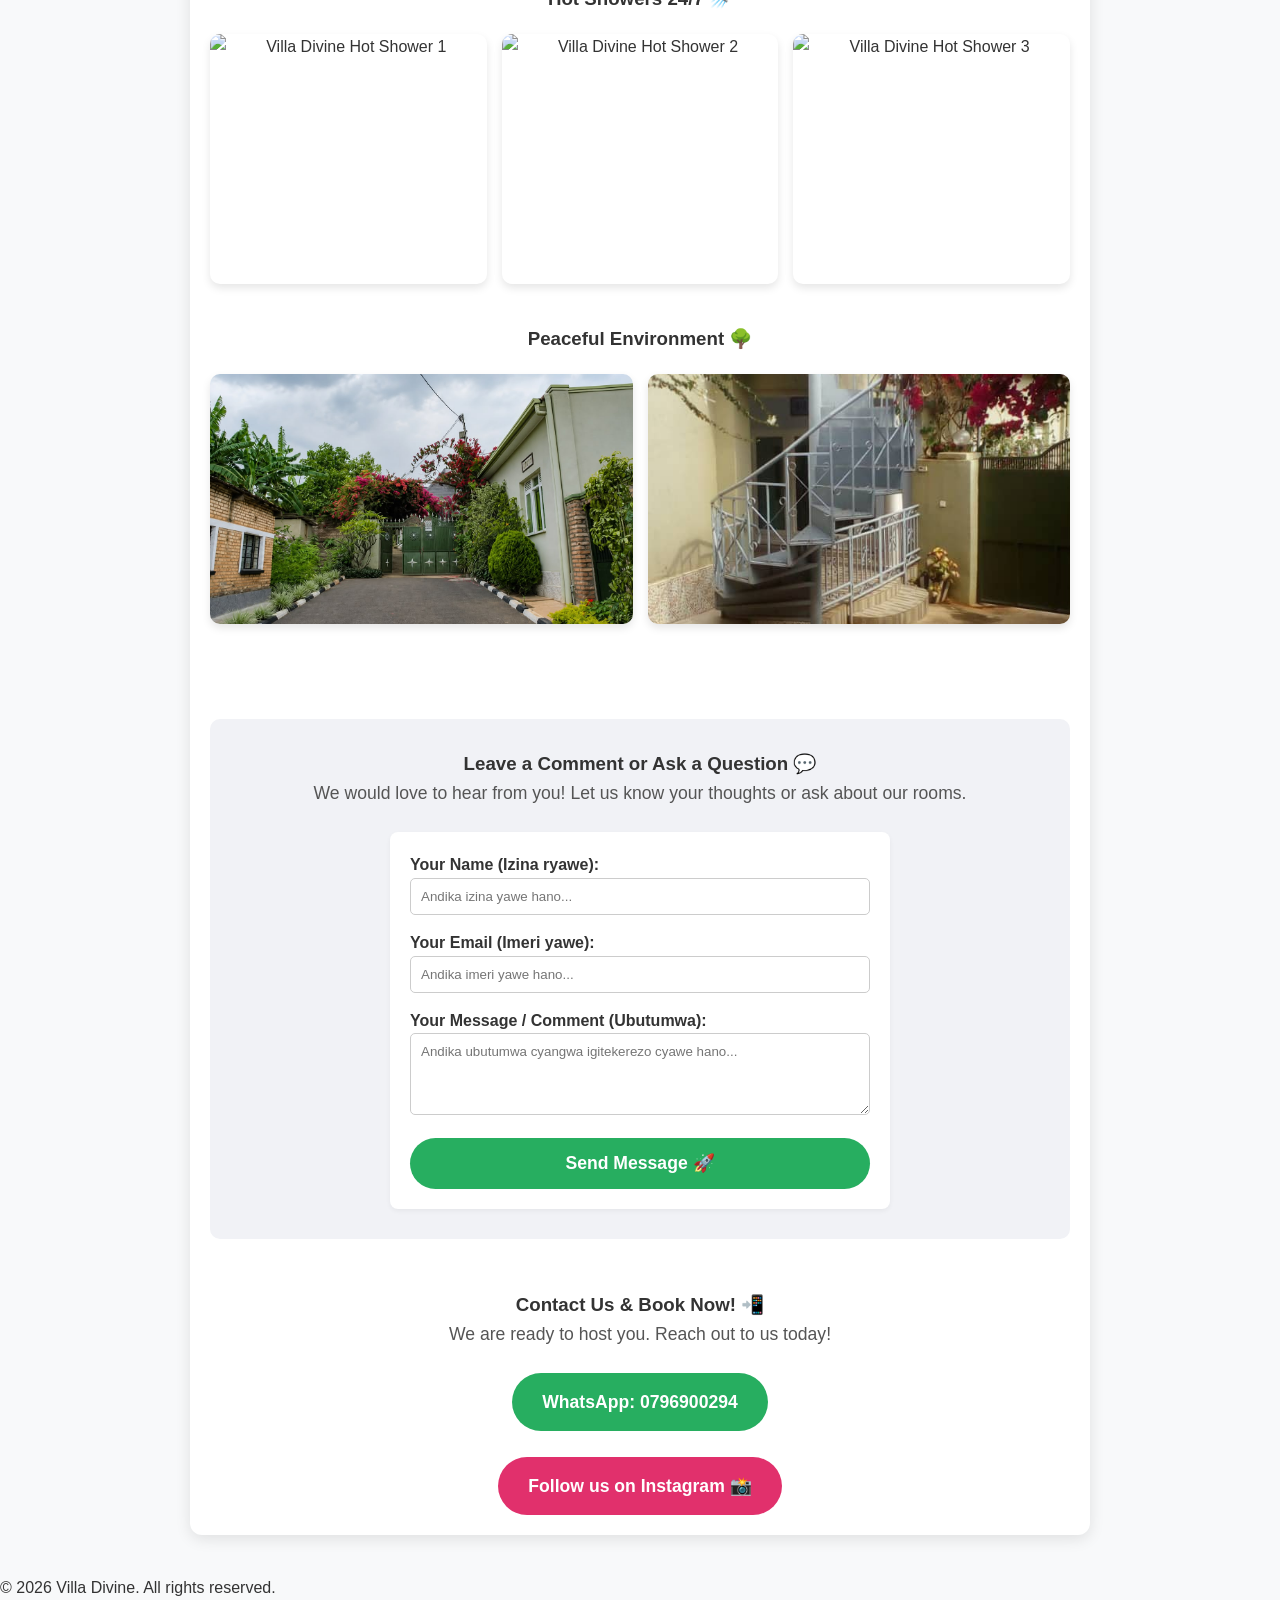
==== commit 3796d97b: "Update index.html" ====
--- a/index.html
+++ b/index.html
@@ -7,9 +7,7 @@
     <link rel="stylesheet" href="style.css">
     <link href="https://fonts.googleapis.com/css2?family=Poppins:wght@300;400;600&display=swap" rel="stylesheet">
     
-    <!-- Iyi CSS iri hano ituma amafoto n'ifomu bisa neza -->
     <style>
-        /* Imiterere y'amafoto */
         .image-gallery {
             display: grid;
             grid-template-columns: repeat(auto-fit, minmax(250px, 1fr));
@@ -28,13 +26,9 @@
         .image-gallery img:hover {
             transform: scale(1.03);
         }
-        
-        /* Smooth scroll iyo ukanda kuri buto */
         html {
             scroll-behavior: smooth;
         }
-        
-        /* Uburyo buto zisa n'izikandwa */
         .feature-box {
             cursor: pointer;
             text-decoration: none;
@@ -44,8 +38,6 @@
         .feature-box:hover {
             background-color: #d1d8e0;
         }
-
-        /* Imiterere y'ifomu yo kohereza ubutumwa */
         .contact-section {
             background-color: #f1f2f6;
             padding: 30px;
@@ -74,20 +66,17 @@
 </head>
 <body>
 
-    <!-- Hejuru (Header) -->
     <header>
         <h1>Welcome to Villa Divine 🏨</h1>
         <p>Your perfect destination for fresh accommodation and unforgettable travel experiences in Rwanda.</p>
         <p style="font-size: 1em; margin-top: 10px; color: #f1c40f;">Murakaza neza kuri Villa Divine!</p>
     </header>
 
-    <!-- Igice cy'ibanze (Main Content) -->
     <div class="container">
         
         <h2>Fresh Accommodation & Travel 🌿</h2>
         <p>Escape the busy city and relax in our clean, modern rooms. At Villa Divine, we don't just offer a place to sleep—we offer a complete, peaceful travel experience in Rwanda.</p>
         
-        <!-- BUTO ZIFITE AMALINK (Zikujyana kuri za foto) -->
         <div class="features">
             <a href="#kitchen" class="feature-box">Modern Kitchenettes 🍳</a>
             <a href="#bathroom" class="feature-box">Hot Showers 24/7 🚿</a>
@@ -95,9 +84,7 @@
             <a href="#environment" class="feature-box">Peaceful Environment 🌳</a>
         </div>
 
-        <!-- AHANTU HO AMAFOTO -->
-        
-        <!-- Ifoto z'Ibyumba -->
+        <!-- Ibyumba -->
         <h3 id="bedroom" style="margin-top: 40px;">Spacious Bedrooms 🛏️</h3>
         <div class="image-gallery">
             <img src="room.jpg.jpeg" alt="Villa Divine Bedroom">
@@ -105,7 +92,7 @@
             <img src="room3.jpg.jpeg" alt="Villa Divine Bedroom 3">
         </div>
 
-        <!-- Ifoto y'Igikoni (Zahinduwe nshya) -->
+        <!-- Igikoni -->
         <h3 id="kitchen" style="margin-top: 40px;">Modern Kitchenettes 🍳</h3>
         <div class="image-gallery">
             <img src="kitchen1.jpg" alt="Villa Divine Modern Kitchen 1">
@@ -114,13 +101,15 @@
             <img src="kitchen4.jpg" alt="Villa Divine Modern Kitchen 4">
         </div>
 
-        <!-- Ifoto y'Ubwiherero (Urahindura izina ry'ifoto niba ufite iyayo) -->
+        <!-- Ubwiherero (Shower) - AMAFOTO 3 -->
         <h3 id="bathroom" style="margin-top: 40px;">Hot Showers 24/7 🚿</h3>
         <div class="image-gallery">
-            <img src="gate.jpg.jpeg" alt="Villa Divine Bathroom"> 
+            <img src="shower1.jpg" alt="Villa Divine Hot Shower 1"> 
+            <img src="shower2.jpg" alt="Villa Divine Hot Shower 2"> 
+            <img src="shower3.jpg" alt="Villa Divine Hot Shower 3"> 
         </div>
 
-        <!-- Ifoto y'Aho Hanze -->
+        <!-- Aho hanze -->
         <h3 id="environment" style="margin-top: 40px;">Peaceful Environment 🌳</h3>
         <div class="image-gallery">
             <img src="gate.jpg.jpeg" alt="Villa Divine Gate">
@@ -129,12 +118,11 @@
 
         <br>
 
-        <!-- Igice cyo Gusiga Ubutumwa (Comments / Contact Form) -->
+        <!-- Fomu yo kohereza ubutumwa -->
         <div class="contact-section">
             <h3>Leave a Comment or Ask a Question 💬</h3>
             <p>We would love to hear from you! Let us know your thoughts or ask about our rooms.</p>
             
-            <!-- Iyi ni Fomu ikoresha URL ya Formspree yawe -->
             <form class="contact-form" action="https://formspree.io/f/maeegkwa" method="POST">
                 <label for="name" style="font-weight: bold;">Your Name (Izina ryawe):</label>
                 <input type="text" id="name" name="name" required placeholder="Andika izina yawe hano...">
@@ -151,7 +139,7 @@
 
         <br><br>
 
-        <!-- Buto zo Kuduhamagara (WhatsApp & Instagram) -->
+        <!-- WhatsApp na Instagram -->
         <div style="text-align: center;">
             <h3>Contact Us & Book Now! 📲</h3>
             <p>We are ready to host you. Reach out to us today!</p>
@@ -165,7 +153,6 @@
 
     </div>
 
-    <!-- Umurongo wo hasi (Footer) -->
     <footer>
         <p>&copy; 2026 Villa Divine. All rights reserved.</p>
         <p>Fresh Accommodation & Travel in Rwanda.</p>
